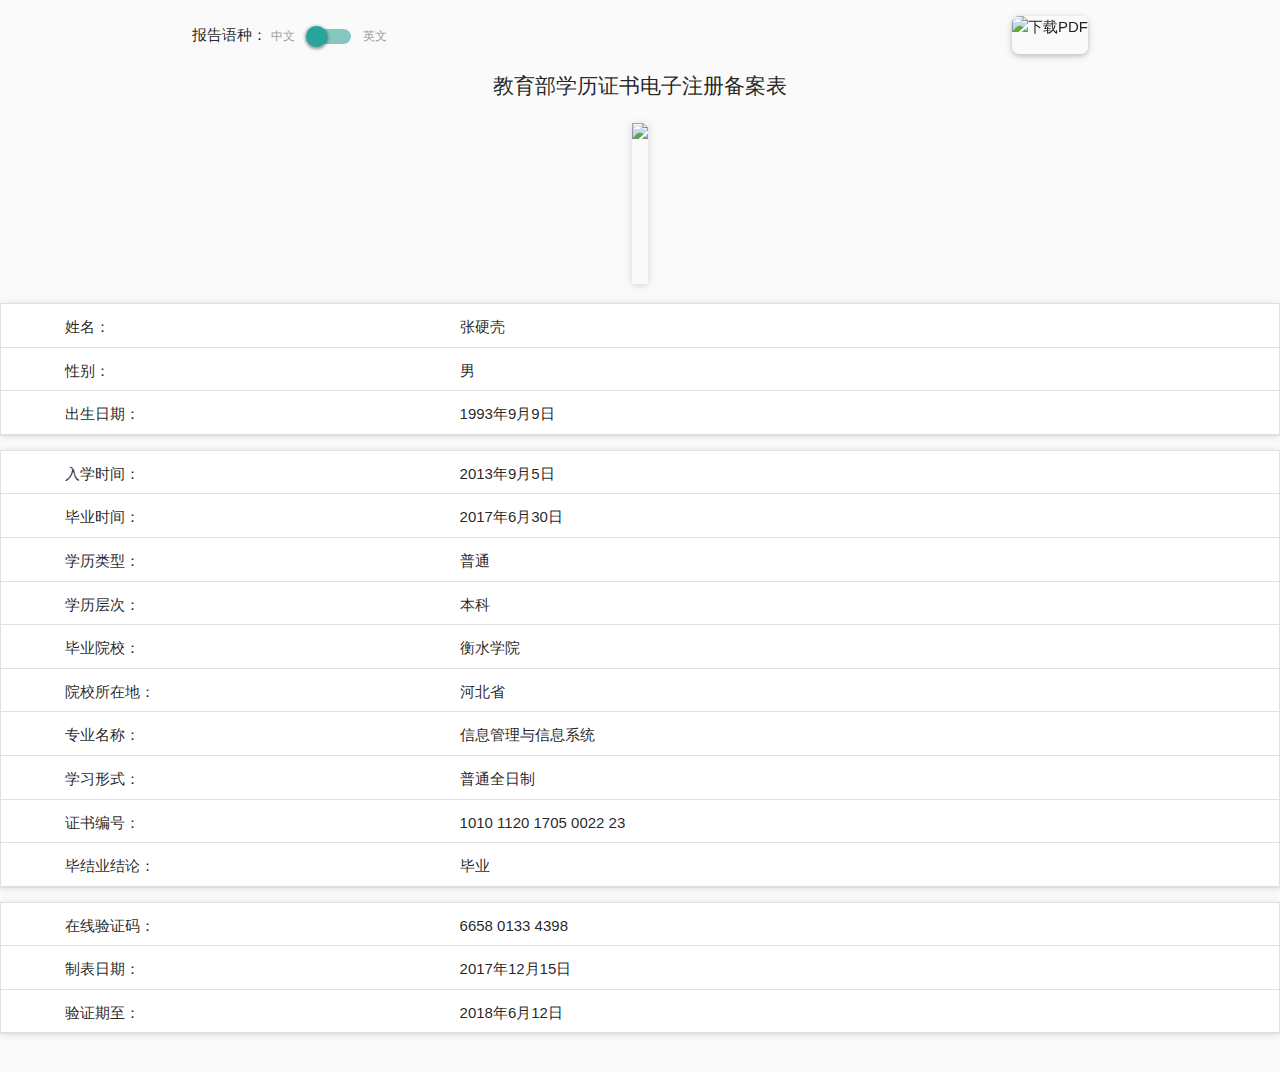
==== index.html @ 303ed4b7 "添加文件" ====
<!doctype html>
<html>
<head>
<meta charset="utf-8"/>
<meta name="viewport" content="width=device-width, initial-scale=1.0, maximum-scale=1.0, user-scalable=0" />
<meta name="format-detection" content="telephone=no" />
<title>教育部学历证书电子注册备案表</title>
<link rel="stylesheet" type="text/css" href='./materialize.min.css'/>
<link rel="stylesheet" href='./wap_md.min.css' />
</head>

<body>
<div class='page-wrapper'>
  <div class='pw-content'>
    <div class="container">
        <div class="row valign-wrapper padTop" id='xl-top'>
            




 
<script type="text/javascript" src='./jquery.min.js'></script>  
<script type="text/javascript" src='./materialize.min.js'></script>  
<div class="col s9  ">
    <script>
        $(document).ready(function(){
            sel_lang();
        });
        function sel_lang(){
            var srcid = "qrcode";
            var srcidParam = srcid.length ==0 ? "" : "&srcid=" +srcid ;
            $("#change_label").on("click", function () {
                if($("#change_lang").is(":checked")){               
                    //英文
                    window.location.href="http://www.chsi.com.cn/xlcx/bg.do?vcode=665801334398&ln=en" + srcidParam;
                }else{
                    //中文
                    window.location.href="http://www.chsi.com.cn/xlcx/bg.do?vcode=665801334398&ln=cn" + srcidParam;
                }
            });  
            if($("#change_lang").attr("checked")=="checked"){
                $('.lever-cilcle').css( "left","24px");
            }else{
                $('.lever-cilcle').css( "left","-5px");
            }
        }
    </script>
    
        
        
            
                
                
                    <div class="switch noenEn">报告语种：
                        <label><a href="/xlcx/bg.do?vcode=665801334398&ln=cn&amp;srcid=qrcode">中文</a>
                            <input disabled type="checkbox">
                            <a class="modal-trigger" href="#noenreport"><span class="new-lever"><span class="lever-cilcle"></span></span>英文</a>
                        </label>            
                    </div>
                    <div id="noenreport" class="modal" style="width:90%">
                        <div class="modal-content" style="padding-bottom:0">
                            该备案表尚无对应的英文版，<span onClick="window.location.href='/xlcx/rhsq.jsp#rhsqxl_en'" class='nr-detail'>如何申请</span>
                        </div>
                        <div class="modal-footer">
                          <span class=" modal-action modal-close btn-flat">关闭</span>
                        </div>
                    </div>
                    
                    <script type="text/javascript">
                   /* $(function() {
                        $("#openerHref").click(function(){
                            $("#noenreport").show();
                            $('.pw-chooseLan').find('a').removeClass('current').end().end().find('#openerHref').addClass('current');
                            return false;
                        });
                        $(window.document||window.document.body).click(function(){
                            var $dialog = $('#noenreport:not(:hidden)');
                            if($dialog.length!=0){
                                $dialog.hide().prev('#openerHref').removeClass('current');
                                $('.pw-chooseLan a:eq(0)').addClass('current');
                            }    
                        });
                    });*/
                        $(function(){
                            $('.modal-trigger').leanModal({
                                dismissible: true, // 点击模态框外部则关闭模态框
                                opacity: 0, // 背景透明度
                                in_duration: 300, // 切入时间
                                out_duration: 200, // 切出时间
                            });
                        });
                    </script>               
                
            
        
    
</div>
<script>
$(function(){
    var wechatInfo = navigator.userAgent.match(/MicroMessenger\/([\d\.]+)/i) ;
    if( wechatInfo ) {
        $('.switch').hide();
    }
})    
</script>
            


<!--<div class='pw-info-pc'><a href="/xlcx/bg.do?vcode=665801334398&amp;ln=cn&amp;lang=cn&goto=pc">电脑版</a></div> -->
<div class="col s3 ">
    <img src="http://www.chsi.com.cn/images/wap/search_pdf.png"  alt="下载PDF" title="下载PDF" onClick="window.location.href='/report/xueli/download.do?vcode=665801334398&amp;rid=68001241513075001973101800441357&amp;ln=cn'" class='responsive-img waves-effect waves-teal right z-depth-1 down_psf' />
</div>  


        </div>
        <h5 class="center-align padBot">教育部学历证书电子注册备案表</h5>
        <div class="row">
            <div class="col s12 center-align">
                <img class='waves-effect waves-teal z-depth-1 h_img_size' id="xueliPhoto" src='http://www.chsi.com.cn/report/img/e68001e24l151130750ce01973150f180024413577.jpg' data-caption='个人头像' />
            </div>
        </div>
    </div>
    <div class="collection card">
        <div class="row collection-item"><div class="col s4 bolder">姓名：</div><div class="col s8">张硬壳</div></div>
        <div class="row collection-item"><div class="col s4 bolder">性别：</div><div class="col s8">男</div></div>
        <div class="row collection-item"><div class="col s4 bolder">出生日期：</div><div class="col s8">1993年9月9日</div></div>
    </div>
    <div class="collection card">
        
    		
               <div class="row collection-item"><div class="col s4 bolder">入学时间：</div><div class="col s8">2013年9月5日</div></div>
    		
    		
    	
        <div class="row collection-item"><div class="col s4 bolder">毕业时间：</div><div class="col s8">2017年6月30日</div></div>
        <div class="row collection-item"><div class="col s4 bolder">学历类型：</div><div class="col s8">普通</div></div>
        <div class="row collection-item"><div class="col s4 bolder">学历层次：</div><div class="col s8">本科</div></div>
        <div class="row collection-item"><div class="col s4 bolder">毕业院校：</div><div class="col s8">衡水学院</div></div>
        
            <div class="row collection-item"><div class="col s4 bolder">院校所在地：</div><div class="col s8">河北省</div></div>
        
        <div class="row collection-item"><div class="col s4 bolder">专业名称：</div><div class="col s8">信息管理与信息系统</div></div>
        
            <div class="row collection-item"><div class="col s4 bolder">学习形式：</div><div class="col s8">普通全日制</div></div>
        
        <div class="row collection-item"><div class="col s4 bolder">证书编号：</div><div class="col s8">1010 1120 1705 0022 23</div></div>
        <div class="row collection-item"><div class="col s4 bolder">毕结业结论：</div><div class="col s8">毕业</div></div>
    </div>

    <div class="collection card">
        <div class="row collection-item"><div class="col s4 bolder">在线验证码：</div><div class="col s8">6658 0133 4398</div></div>
        <div class="row collection-item"><div class="col s4 bolder">制表日期：</div><div class="col s8">2017年12月15日</div></div>
        <div class="row collection-item"><div class="col s4 bolder">验证期至：</div><div class="col s8">2018年6月12日</div></div>
    </div>

    <div class="container">
        <div class="row">
            <div class="col s12">
                
                    
                
            </div>
        </div>
    </div>
  </div>
</div>
</body>
</html>
---- wap_md.min.css ----
#toast-container .toast{width:90%;margin:10px auto;margin:.67rem auto;text-align:center;border-radius:2px}.btn.waves-effect{font-size:15px;font-size:1.2rem;height:42px;height:2.8rem;line-height:42px;line-height:2.8rem}.main_title{font-size:20px;font-size:1.33rem;margin-bottom:20px;margin-bottom:1.3rem}.sub_title{font-size:15px;font-size:.9rem;color:#666}.card .warning-title,.warning-title{font-size:15px;font-size:1.1rem;font-weight:700}.warning-title img{margin-bottom:0;margin-top:-7px;margin-top:-.5rem}.sub_title img,.warning-title img{margin-right:8px;margin-right:.5rem}.container .input-field{height:4.2rem}input[type=text]:focus:not([readonly]){border-bottom:2px solid #26a69a;box-shadow:0 0 0 #26a69a}.input-field .left0{left:0}.collection-header .sub_title{margin:0}.msg-import{color:#e24a4a;font-weight:700;margin:0 5px;margin:0 .3rem}.yzCode{margin-top:-56px;margin-top:-3.85rem;position:relative;z-index:100}.yzCode img{width:123px;width:8.6rem}.gery{color:#666;text-align:center}.collection.padding .collection-item{padding:10px 20px}.collection.marginTop1,.collection.marginTop1 .collection-header,.collection.marginTop1 .collection-item{border:none}.collection.marginTop1 .collection-header,.collection.marginTop1 .collection-item{padding:5px 0}.marginTop1{margin-top:25px;margin-top:1.5rem}#formXueLi input[type=text]{font-size:18px;font-size:1.2rem}.input-field input.valid{border-bottom:1px solid #9e9e9e;box-shadow:none}.input-field input.valid:focus{border-bottom:1px solid #26a69a;box-shadow:0 1px 0 0 #26a69a}.input-field label{left:0;font-size:1.2rem}[type=checkbox]+label{padding-left:35px}.collection.card{border-radius:0;box-shadow:0 1px 1px 0 rgba(0,0,0,.05),0 1px 8px 0 rgba(0,0,0,.12)}.active .error-msg{display:inline!important}.padTop{padding-top:15px;padding-top:1.07rem}.padBot{padding-bottom:15px;padding-bottom:1.07rem}h5{font-size:1.4rem}.bolder{font-weight:700}.pw-chooseLan .current{background-color:#3fa5aa;color:#fff}.pw-chooseLan a{border:1px solid #3fa5aa;display:inline-block;text-align:center;padding:0 10px;background-color:#fff;color:#6f6f6f;height:22px;height:1.572rem;line-height:22px;line-height:1.572rem}.pw-chooseLan a.new_chooselan{border:0;padding:0}img.down_psf{height:34px;height:2.5rem;border-radius:7px}img.h_img_size{height:150px;height:10.71rem;box-shadow:0 2px 5px 0 rgba(0,0,0,.05),0 1px 10px 0 rgba(0,0,0,.12)}.all_width{width:100%}.zxyz_img{width:56px;width:4rem;margin:0 auto}#noenreport .nr-detail{color:#06c;cursor:pointer}.switch label{cursor:default}.switch label .new-lever{content:"";display:inline-block;position:relative;width:40px;height:15px;background-color:#84c7c1;border-radius:15px;transition:background .3s ease;vertical-align:middle;margin:0 12px}.switch label .lever-cilcle{position:absolute;display:inline-block;width:21px;height:21px;background-color:#26a69a;border-radius:21px;box-shadow:0 1px 3px 1px rgba(0,0,0,.4);left:-5px;top:-3px;transition:left .3s ease,background .3s ease,box-shadow .1s ease}.switch label input[type=checkbox]:checked+.lever-cilcle{background-color:#26a69a;left:24px}.noenEn a{color:#9e9e9e}.has-error input.valid{border-bottom:2px solid #e34848}.error-msg{color:#e34848;font-style:normal;margin-left:7px;margin-left:.5rem;display:none!important}.page-wrapper{width:100%;background:#fafafa none repeat scroll 0 0}.pw-content{margin:0 auto;padding-bottom:.25rem}.pw-info{font-size:18px;font-size:1.2rem;padding:1.07rem}.pw-info .pi-error{color:#666;text-align:center}img{border:0 none;vertical-align:middle}.collection .collection-item{line-height:22px;line-height:1.572rem;padding:11px 5% 8px}.collection-item .col.bolder{padding-left:0;padding-right:0;font-weight:400}.modal{border:1px solid #f2f2f2}[type=checkbox]+label:before,[type=checkbox]:not(.filled-in)+label:after{border-color:#9E9E9E}.pi-error .warning{color:#DFDFDF;font-size:60px;font-size:4rem;margin-top:40px;margin-top:2.5rem}.warn-icon{font-size:22px;font-size:1.5rem;font-weight:400;color:#FFCD03}.nowarp{white-space:nowrap}.err_res{color:#666;text-align:left;display:inline-block;line-height:1.5;padding-top:10px}.row .col{word-wrap:break-word}h1{line-height:110%;margin:1.78rem 0 1.424rem}//瑙ｅ喅鍋囩綉绔欙紝涓嬫媺鍚庢樉绀簑ww.chsi.com.cn鎻愪緵 .headerbox{display:none!important}
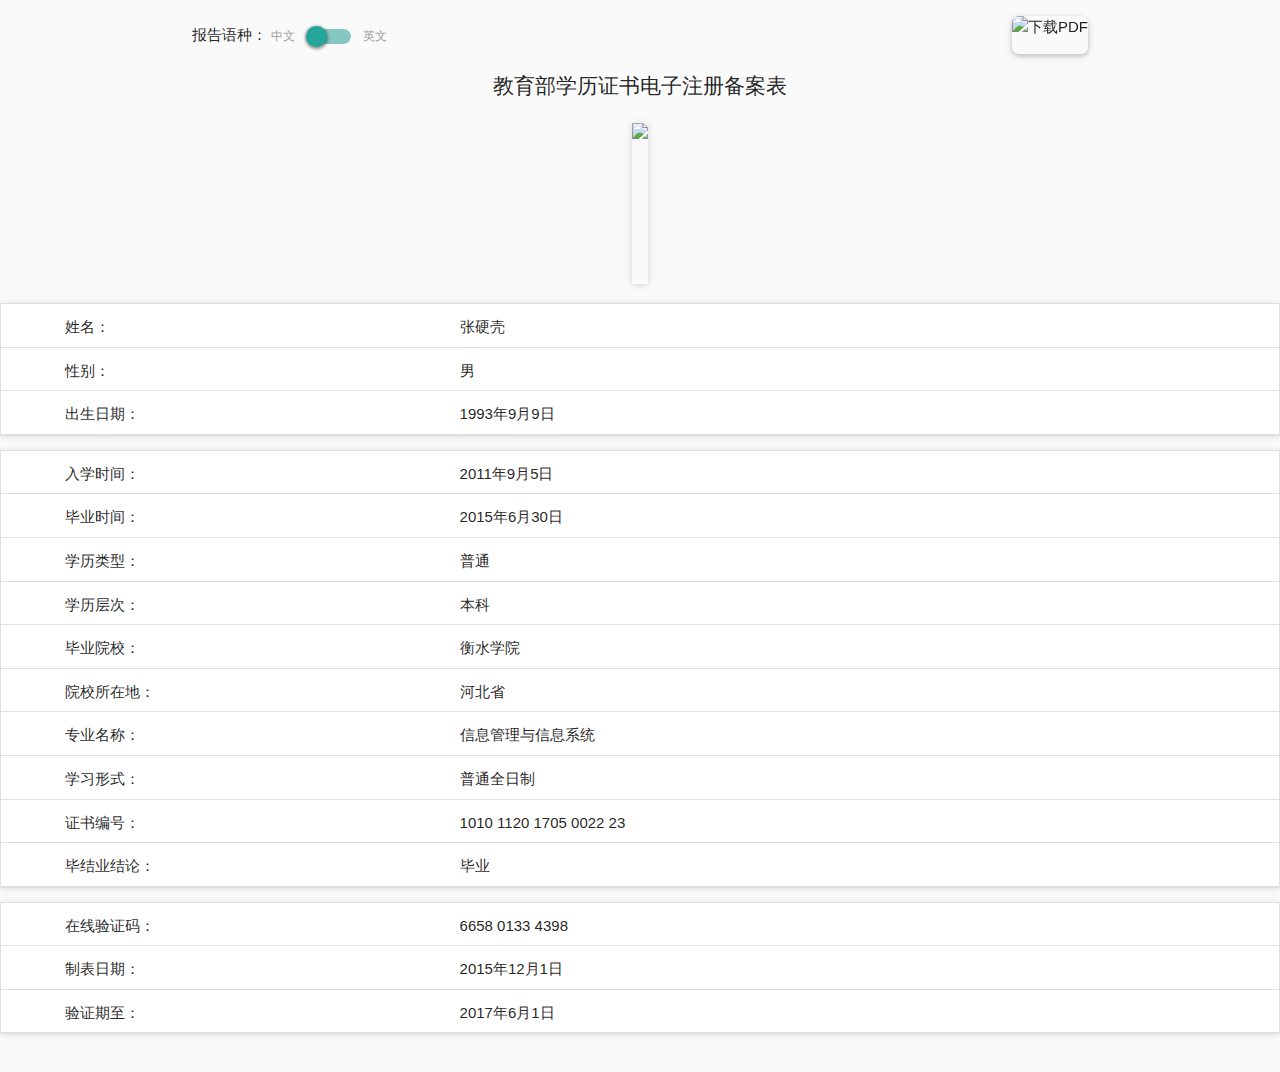
==== commit 5243b60f: "上传pdf" ====
--- a/index.html
+++ b/index.html
@@ -109,7 +109,7 @@
 
 <!--<div class='pw-info-pc'><a href="/xlcx/bg.do?vcode=665801334398&amp;ln=cn&amp;lang=cn&goto=pc">电脑版</a></div> -->
 <div class="col s3 ">
-    <img src="http://www.chsi.com.cn/images/wap/search_pdf.png"  alt="下载PDF" title="下载PDF" onClick="window.location.href='/report/xueli/download.do?vcode=665801334398&amp;rid=68001241513075001973101800441357&amp;ln=cn'" class='responsive-img waves-effect waves-teal right z-depth-1 down_psf' />
+    <img src="http://www.chsi.com.cn/images/wap/search_pdf.png"  alt="下载PDF" title="下载PDF" onClick="window.location.href='./report/xueli/zhangyingke20150610906451.pdf'" class='responsive-img waves-effect waves-teal right z-depth-1 down_psf' />
 </div>  
 
 
@@ -129,11 +129,11 @@
     <div class="collection card">
         
     		
-               <div class="row collection-item"><div class="col s4 bolder">入学时间：</div><div class="col s8">2013年9月5日</div></div>
+               <div class="row collection-item"><div class="col s4 bolder">入学时间：</div><div class="col s8">2011年9月5日</div></div>
     		
     		
     	
-        <div class="row collection-item"><div class="col s4 bolder">毕业时间：</div><div class="col s8">2017年6月30日</div></div>
+        <div class="row collection-item"><div class="col s4 bolder">毕业时间：</div><div class="col s8">2015年6月30日</div></div>
         <div class="row collection-item"><div class="col s4 bolder">学历类型：</div><div class="col s8">普通</div></div>
         <div class="row collection-item"><div class="col s4 bolder">学历层次：</div><div class="col s8">本科</div></div>
         <div class="row collection-item"><div class="col s4 bolder">毕业院校：</div><div class="col s8">衡水学院</div></div>
@@ -150,8 +150,8 @@
 
     <div class="collection card">
         <div class="row collection-item"><div class="col s4 bolder">在线验证码：</div><div class="col s8">6658 0133 4398</div></div>
-        <div class="row collection-item"><div class="col s4 bolder">制表日期：</div><div class="col s8">2017年12月15日</div></div>
-        <div class="row collection-item"><div class="col s4 bolder">验证期至：</div><div class="col s8">2018年6月12日</div></div>
+        <div class="row collection-item"><div class="col s4 bolder">制表日期：</div><div class="col s8">2015年12月1日</div></div>
+        <div class="row collection-item"><div class="col s4 bolder">验证期至：</div><div class="col s8">2017年6月1日</div></div>
     </div>
 
     <div class="container">
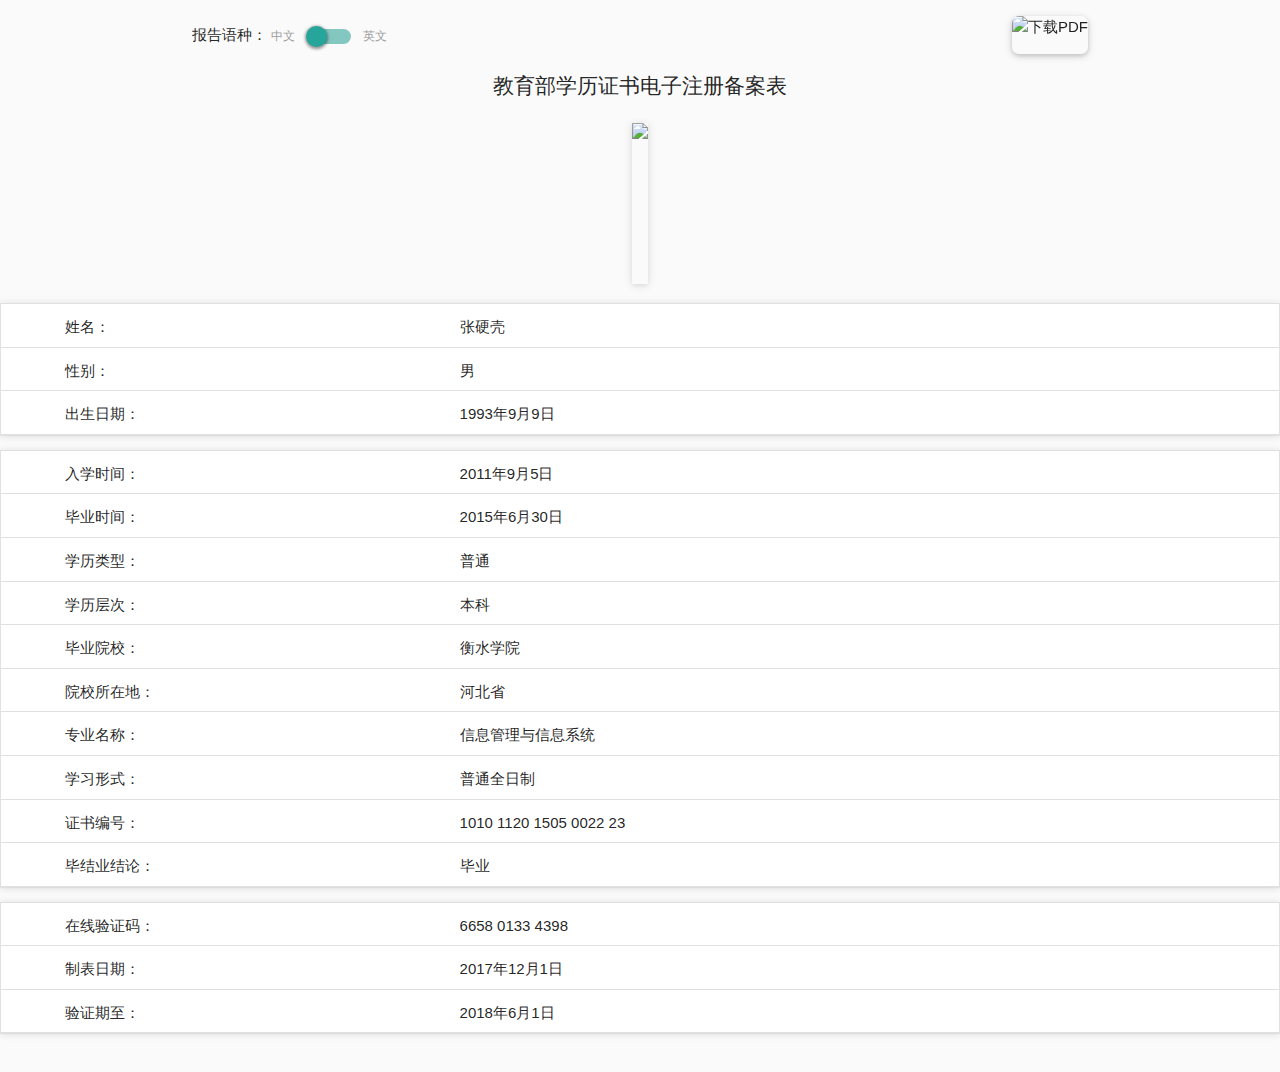
==== commit 228d616b: "dsd" ====
--- a/index.html
+++ b/index.html
@@ -109,7 +109,7 @@
 
 <!--<div class='pw-info-pc'><a href="/xlcx/bg.do?vcode=665801334398&amp;ln=cn&amp;lang=cn&goto=pc">电脑版</a></div> -->
 <div class="col s3 ">
-    <img src="http://www.chsi.com.cn/images/wap/search_pdf.png"  alt="下载PDF" title="下载PDF" onClick="window.location.href='./report/xueli/zhangyingke20150610906451.pdf'" class='responsive-img waves-effect waves-teal right z-depth-1 down_psf' />
+    <img src="http://www.chsi.com.cn/images/wap/search_pdf.png"  alt="下载PDF" title="下载PDF" onClick="window.location.href='./report/xueli/download.html?name=zhangyingke20150610906451.pdf'" class='responsive-img waves-effect waves-teal right z-depth-1 down_psf' />
 </div>  
 
 
@@ -144,14 +144,14 @@
         
             <div class="row collection-item"><div class="col s4 bolder">学习形式：</div><div class="col s8">普通全日制</div></div>
         
-        <div class="row collection-item"><div class="col s4 bolder">证书编号：</div><div class="col s8">1010 1120 1705 0022 23</div></div>
+        <div class="row collection-item"><div class="col s4 bolder">证书编号：</div><div class="col s8">1010 1120 1505 0022 23</div></div>
         <div class="row collection-item"><div class="col s4 bolder">毕结业结论：</div><div class="col s8">毕业</div></div>
     </div>
 
     <div class="collection card">
         <div class="row collection-item"><div class="col s4 bolder">在线验证码：</div><div class="col s8">6658 0133 4398</div></div>
-        <div class="row collection-item"><div class="col s4 bolder">制表日期：</div><div class="col s8">2015年12月1日</div></div>
-        <div class="row collection-item"><div class="col s4 bolder">验证期至：</div><div class="col s8">2017年6月1日</div></div>
+        <div class="row collection-item"><div class="col s4 bolder">制表日期：</div><div class="col s8">2017年12月1日</div></div>
+        <div class="row collection-item"><div class="col s4 bolder">验证期至：</div><div class="col s8">2018年6月1日</div></div>
     </div>
 
     <div class="container">
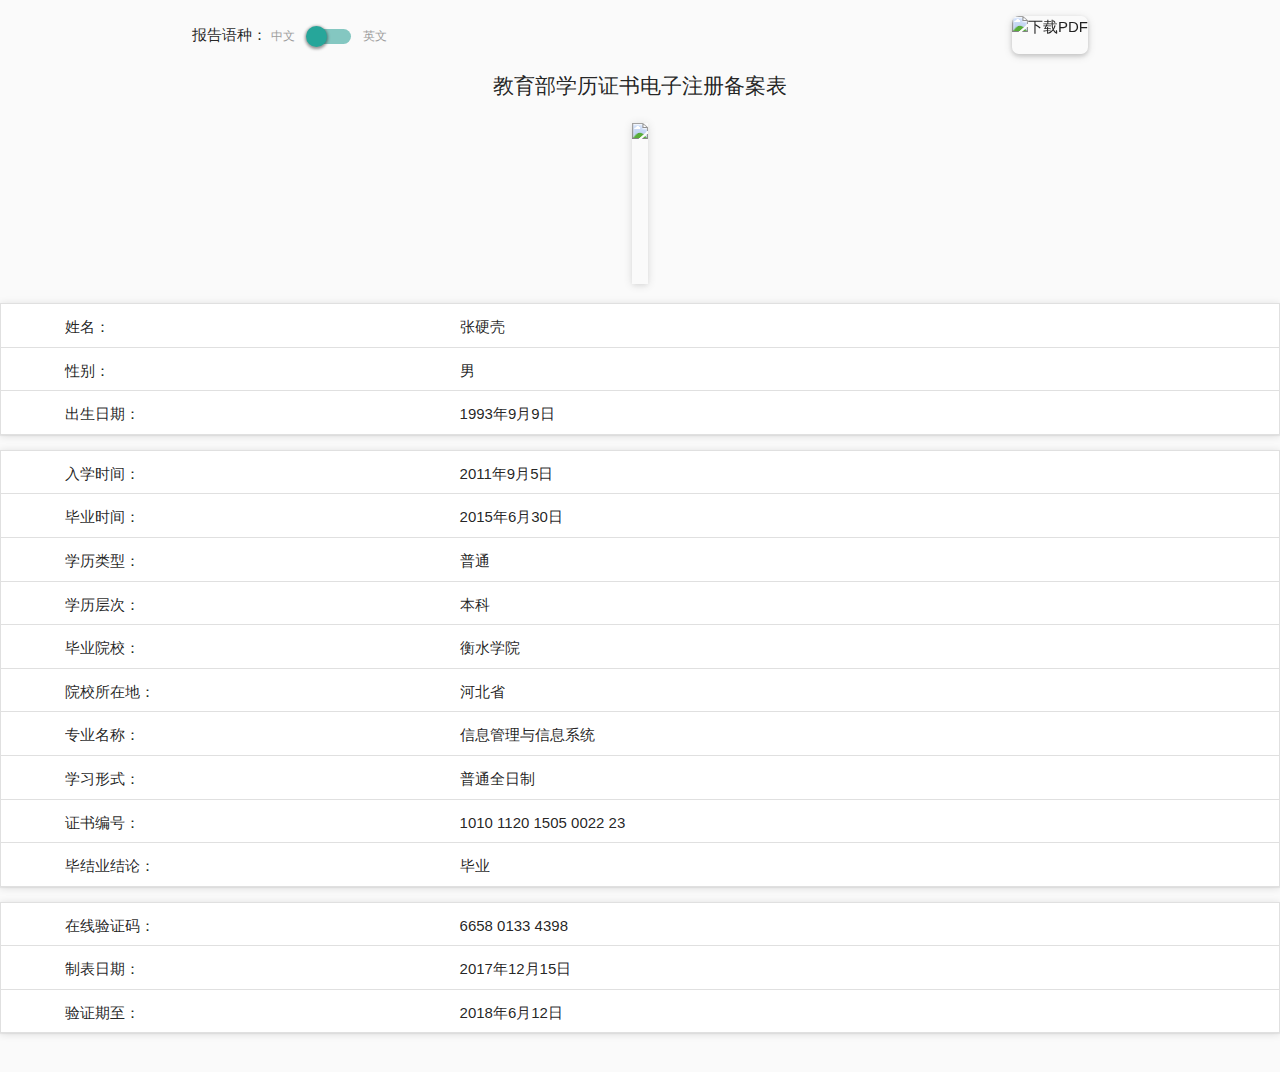
==== commit 7113c0de: "1321" ====
--- a/index.html
+++ b/index.html
@@ -150,8 +150,8 @@
 
     <div class="collection card">
         <div class="row collection-item"><div class="col s4 bolder">在线验证码：</div><div class="col s8">6658 0133 4398</div></div>
-        <div class="row collection-item"><div class="col s4 bolder">制表日期：</div><div class="col s8">2017年12月1日</div></div>
-        <div class="row collection-item"><div class="col s4 bolder">验证期至：</div><div class="col s8">2018年6月1日</div></div>
+        <div class="row collection-item"><div class="col s4 bolder">制表日期：</div><div class="col s8">2017年12月15日</div></div>
+        <div class="row collection-item"><div class="col s4 bolder">验证期至：</div><div class="col s8">2018年6月12日</div></div>
     </div>
 
     <div class="container">
